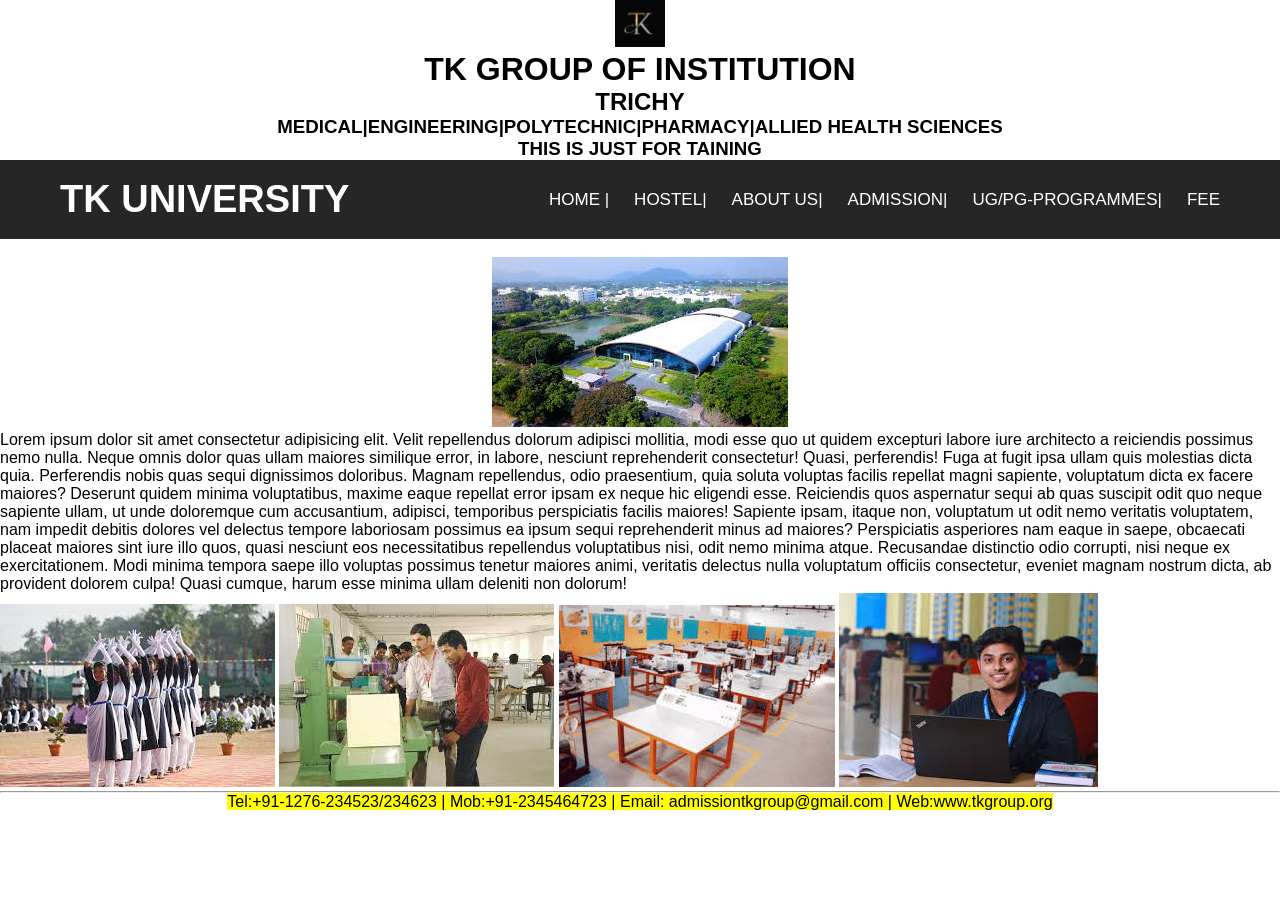
==== about.html @ 479e5a69 "Add files via upload" ====
<!DOCTYPE html>
<html lang="en">
<head>
    <title>ABOUT US</title>
    <link rel="icon" href="img/logo3.png">
    <link rel="stylesheet" href="style.css">
    <meta name="viewport" content="width=device-width, initial-scale=1.0">

</head>
<body >
   <center>
        <img src="img/logo3.png" width="50px">
        <h1 class="b">TK GROUP OF INSTITUTION </h1>
    </center>
        <center>
            <H2>TRICHY</H2>
            <h3>MEDICAL|ENGINEERING|POLYTECHNIC|PHARMACY|ALLIED HEALTH SCIENCES</h3>
            <H3>THIS IS JUST FOR TAINING </H3>
        </center>
        <nav>
            <h1 class="d">TK  UNIVERSITY</h1>
            <ul class="a">
                <li class="s"><a href="index.html">HOME |</a></li>
                <li class="s"><a href="hostel.html"> HOSTEL|</a></li>
                <li class="s"><a href="about.html">ABOUT US|</a></li>
                <li class="s"><a href="admission.html">ADMISSION|</a></li>
                <li class="s"><a href="programmes.html">UG/PG-PROGRAMMES|</a></li>
                <li class="s"><a href="fee.html">FEE</a></li>
            </ul>
        </nav>
    <br>
    <center>
        <img src="img/download (1).jpg" >
    </center>
    <p>
        Lorem ipsum dolor sit amet consectetur adipisicing elit. Velit repellendus dolorum adipisci mollitia, modi esse quo ut quidem excepturi labore iure architecto a reiciendis possimus nemo nulla. Neque omnis dolor quas ullam maiores similique error, in labore, nesciunt reprehenderit consectetur! Quasi, perferendis! Fuga at fugit ipsa ullam quis molestias dicta quia. Perferendis nobis quas sequi dignissimos doloribus. Magnam repellendus, odio praesentium, quia soluta voluptas facilis repellat magni sapiente, voluptatum dicta ex facere maiores? Deserunt quidem minima voluptatibus, maxime eaque repellat error ipsam ex neque hic eligendi esse. Reiciendis quos aspernatur sequi ab quas suscipit odit quo neque sapiente ullam, ut unde doloremque cum accusantium, adipisci, temporibus perspiciatis facilis maiores! Sapiente ipsam, itaque non, voluptatum ut odit nemo veritatis voluptatem, nam impedit debitis dolores vel delectus tempore laboriosam possimus ea ipsum sequi reprehenderit minus ad maiores? Perspiciatis asperiores nam eaque in saepe, obcaecati placeat maiores sint iure illo quos, quasi nesciunt eos necessitatibus repellendus voluptatibus nisi, odit nemo minima atque. Recusandae distinctio odio corrupti, nisi neque ex exercitationem. Modi minima tempora saepe illo voluptas possimus tenetur maiores animi, veritatis delectus nulla voluptatum officiis consectetur, eveniet magnam nostrum dicta, ab provident dolorem culpa! Quasi cumque, harum esse minima ullam deleniti non dolorum!
    </p>
    <img src="img/images (6).jpg"  >
    <img src="img/images (17).jpg" >
    <img src="img/images (18).jpg" >
    <img src="img/images (16).jpg" >
    <hr>
    <center>
        <p>
            <mark>Tel:+91-1276-234523/234623 | Mob:+91-2345464723 | Email: admissiontkgroup@gmail.com | Web:www.tkgroup.org</mark>
        
        </p>
    </center>
</body>
</html>
---- style.css ----
*{
    margin: 0;
    padding: 0;
    box-sizing: border-box;
    font-family: 'Poppins', sans-serif;
}


/* Header */
.top-header{
    text-align: center;
    padding: 25px 20px;
}

.top-header img{
    width: 90px;
    margin-bottom: 10px;
}

.top-header h1{
    font-size: 45px;
    font-weight: 700;
}

.top-header h2{
    font-size: 28px;
    margin-top: 10px;
}

.top-header p{
    margin-top: 10px;
    font-size: 18px;
}

/* Navbar */
nav{
    background: rgba(0,0,0,0.85);
    backdrop-filter: blur(10px);

    display: flex;
    justify-content: space-between;
    align-items: center;

    padding: 18px 60px;
    position: sticky;
    top: 0;
    z-index: 1000;
}

.d{
    color: white;
    font-size: 38px;
    font-weight: bold;
}

.a{
    display: flex;
    list-style: none;
}

.s{
    margin-left: 25px;
}

.s a{
    color: white;
    text-decoration: none;
    font-size: 17px;
    transition: 0.3s;
}

.s a:hover{
    color: #00bfff;
}

/* Section */
.section-title{
    text-align: center;
    font-size: 40px;
    margin: 50px 0 30px;
    font-weight: bold;
}

/* Cards Layout */
.container{
    width: 90%;
    margin: auto;

    display: grid;
    grid-template-columns: repeat(auto-fit,minmax(320px,1fr));
    gap: 30px;

    margin-bottom: 60px;
}

/* Card */
.card{
    background: white;
    color: black;

    padding: 25px;
    border-radius: 15px;

    box-shadow: 0 5px 20px rgba(0,0,0,0.2);

    transition: 0.3s;
}

.card:hover{
    transform: translateY(-10px);
}

.card h3{
    color: #1e3a8a;
    margin-bottom: 15px;
    font-size: 28px;
}

.card ul{
    list-style: none;
}

.card ul li{
    padding: 8px 0;
    border-bottom: 1px solid #ddd;
}

/* Footer */
footer{
    background: black;
    color: white;
    text-align: center;
    padding: 20px;
    font-size: 18px;
}

/* Responsive */
@media(max-width:900px){

    nav{
        flex-direction: column;
        padding: 20px;
    }

    .a{
        flex-direction: column;
        margin-top: 15px;
    }

    .s{
        margin: 10px 0;
    }

    .top-header h1{
        font-size: 32px;
    }
}
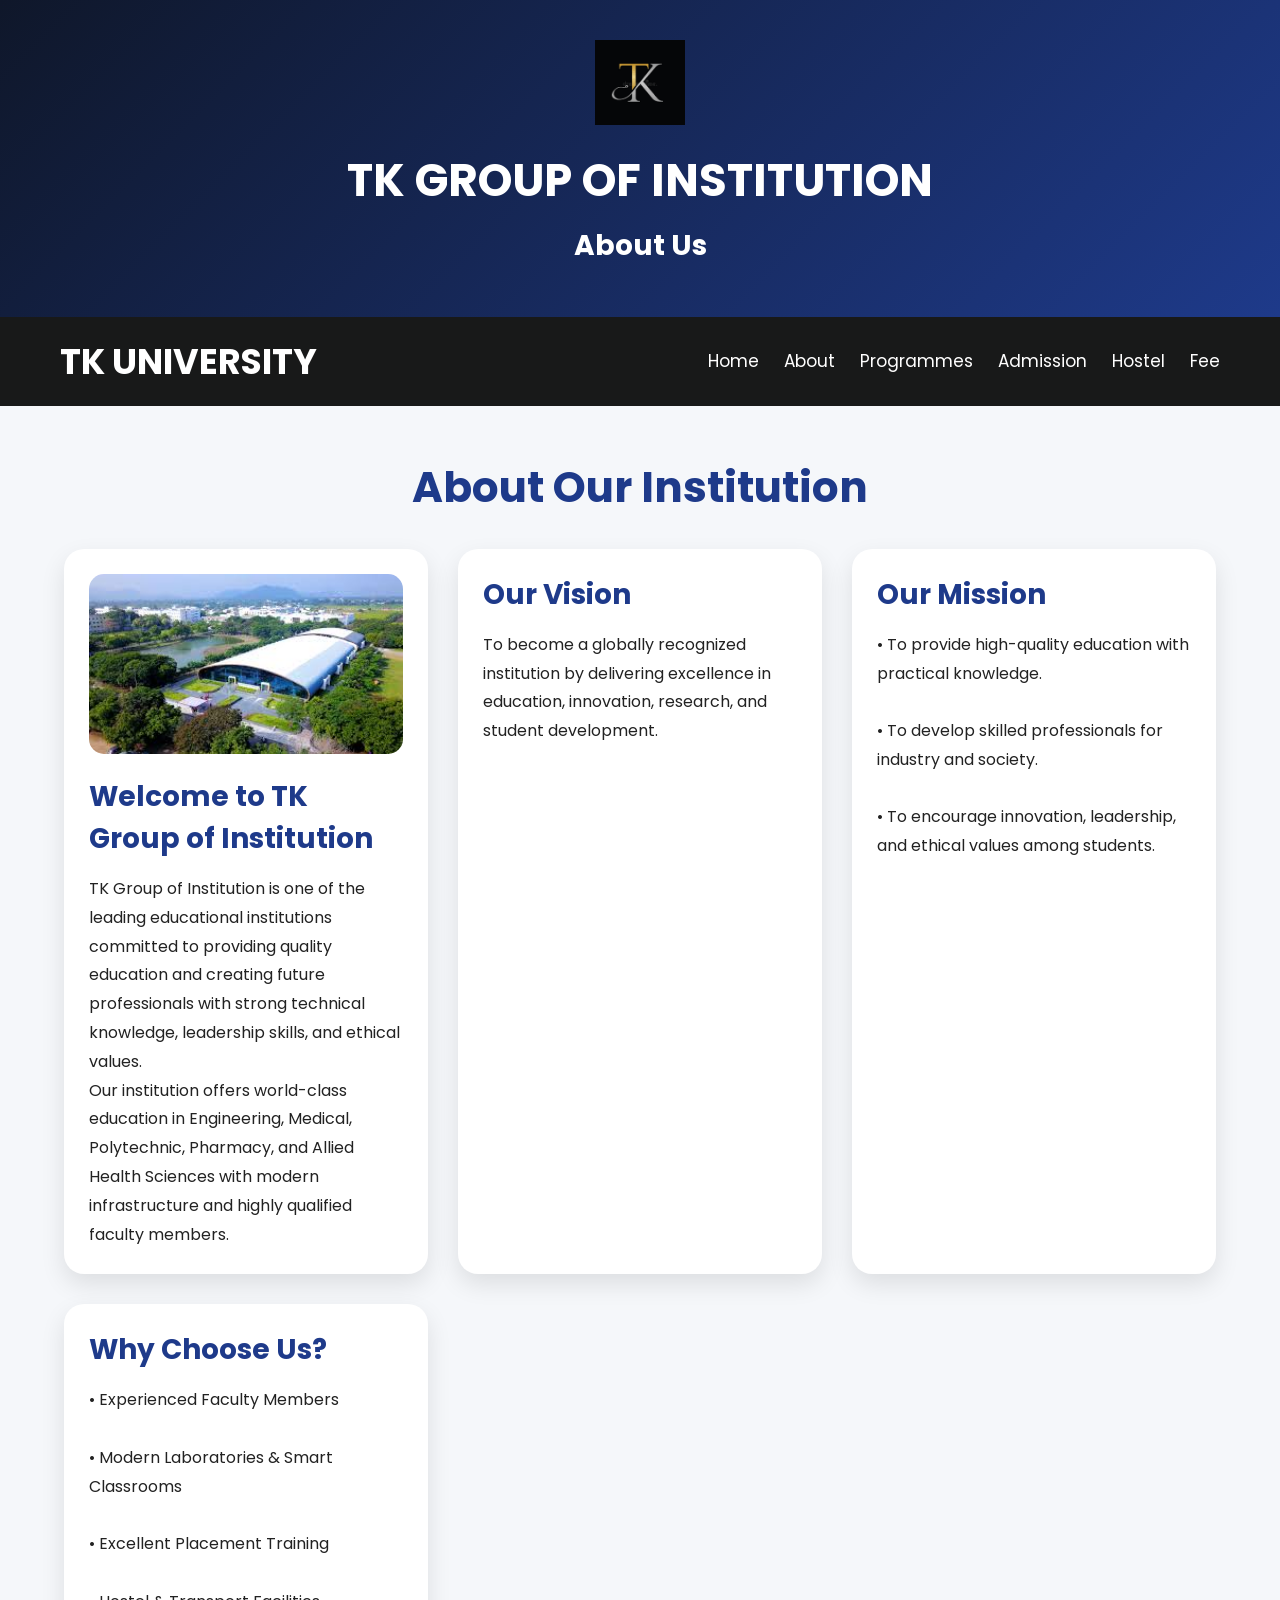
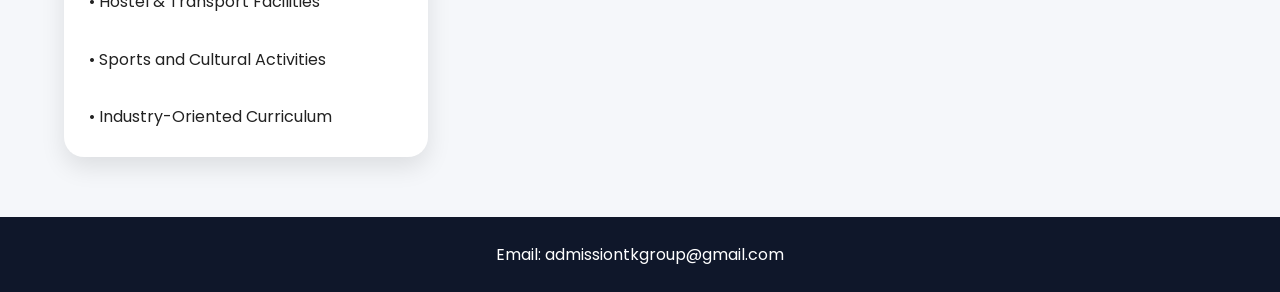
==== commit 239f5668: "Add files via upload" ====
--- a/about.html
+++ b/about.html
@@ -1,50 +1,120 @@
 <!DOCTYPE html>
 <html lang="en">
+
 <head>
-    <title>ABOUT US</title>
-    <link rel="icon" href="img/logo3.png">
+
+    <title>About Us</title>
+
     <link rel="stylesheet" href="style.css">
-    <meta name="viewport" content="width=device-width, initial-scale=1.0">
 
 </head>
-<body >
-   <center>
-        <img src="img/logo3.png" width="50px">
-        <h1 class="b">TK GROUP OF INSTITUTION </h1>
-    </center>
-        <center>
-            <H2>TRICHY</H2>
-            <h3>MEDICAL|ENGINEERING|POLYTECHNIC|PHARMACY|ALLIED HEALTH SCIENCES</h3>
-            <H3>THIS IS JUST FOR TAINING </H3>
-        </center>
-        <nav>
-            <h1 class="d">TK  UNIVERSITY</h1>
-            <ul class="a">
-                <li class="s"><a href="index.html">HOME |</a></li>
-                <li class="s"><a href="hostel.html"> HOSTEL|</a></li>
-                <li class="s"><a href="about.html">ABOUT US|</a></li>
-                <li class="s"><a href="admission.html">ADMISSION|</a></li>
-                <li class="s"><a href="programmes.html">UG/PG-PROGRAMMES|</a></li>
-                <li class="s"><a href="fee.html">FEE</a></li>
-            </ul>
-        </nav>
-    <br>
-    <center>
-        <img src="img/download (1).jpg" >
-    </center>
+
+<body>
+
+<header class="top-header">
+
+    <img src="img/logo3.png">
+
+    <h1>TK GROUP OF INSTITUTION</h1>
+
+    <h2>About Us</h2>
+
+</header>
+
+<nav>
+
+    <h1 class="d">TK UNIVERSITY</h1>
+
+    <ul class="a">
+
+        <li class="s"><a href="index.html">Home</a></li>
+        <li class="s"><a href="about.html">About</a></li>
+        <li class="s"><a href="programmes.html">Programmes</a></li>
+        <li class="s"><a href="admission.html">Admission</a></li>
+        <li class="s"><a href="hostel.html">Hostel</a></li>
+        <li class="s"><a href="fee.html">Fee</a></li>
+
+    </ul>
+
+</nav>
+<h2 class="section-title">About Our Institution</h2>
+
+<div class="container">
+
+    <div class="card">
+
+        <img src="img/download (1).jpg" alt="Campus">
+
+        <h3>Welcome to TK Group of Institution</h3>
+
+        <p>
+            TK Group of Institution is one of the leading educational institutions
+            committed to providing quality education and creating future professionals
+            with strong technical knowledge, leadership skills, and ethical values.
+        </p>
+
+        <p>
+            Our institution offers world-class education in Engineering, Medical,
+            Polytechnic, Pharmacy, and Allied Health Sciences with modern
+            infrastructure and highly qualified faculty members.
+        </p>
+
+    </div>
+
+    <div class="card">
+
+        <h3>Our Vision</h3>
+
+        <p>
+            To become a globally recognized institution by delivering excellence
+            in education, innovation, research, and student development.
+        </p>
+
+    </div>
+
+    <div class="card">
+
+        <h3>Our Mission</h3>
+
+        <p>
+            • To provide high-quality education with practical knowledge.<br><br>
+
+            • To develop skilled professionals for industry and society.<br><br>
+
+            • To encourage innovation, leadership, and ethical values among students.
+        </p>
+
+    </div>
+
+    <div class="card">
+
+        <h3>Why Choose Us?</h3>
+
+        <p>
+            • Experienced Faculty Members<br><br>
+
+            • Modern Laboratories & Smart Classrooms<br><br>
+
+            • Excellent Placement Training<br><br>
+
+            • Hostel & Transport Facilities<br><br>
+
+            • Sports and Cultural Activities<br><br>
+
+            • Industry-Oriented Curriculum
+        </p>
+
+    </div>
+
+</div>
+
+
+<footer>
+
     <p>
-        Lorem ipsum dolor sit amet consectetur adipisicing elit. Velit repellendus dolorum adipisci mollitia, modi esse quo ut quidem excepturi labore iure architecto a reiciendis possimus nemo nulla. Neque omnis dolor quas ullam maiores similique error, in labore, nesciunt reprehenderit consectetur! Quasi, perferendis! Fuga at fugit ipsa ullam quis molestias dicta quia. Perferendis nobis quas sequi dignissimos doloribus. Magnam repellendus, odio praesentium, quia soluta voluptas facilis repellat magni sapiente, voluptatum dicta ex facere maiores? Deserunt quidem minima voluptatibus, maxime eaque repellat error ipsam ex neque hic eligendi esse. Reiciendis quos aspernatur sequi ab quas suscipit odit quo neque sapiente ullam, ut unde doloremque cum accusantium, adipisci, temporibus perspiciatis facilis maiores! Sapiente ipsam, itaque non, voluptatum ut odit nemo veritatis voluptatem, nam impedit debitis dolores vel delectus tempore laboriosam possimus ea ipsum sequi reprehenderit minus ad maiores? Perspiciatis asperiores nam eaque in saepe, obcaecati placeat maiores sint iure illo quos, quasi nesciunt eos necessitatibus repellendus voluptatibus nisi, odit nemo minima atque. Recusandae distinctio odio corrupti, nisi neque ex exercitationem. Modi minima tempora saepe illo voluptas possimus tenetur maiores animi, veritatis delectus nulla voluptatum officiis consectetur, eveniet magnam nostrum dicta, ab provident dolorem culpa! Quasi cumque, harum esse minima ullam deleniti non dolorum!
+        Email: admissiontkgroup@gmail.com
     </p>
-    <img src="img/images (6).jpg"  >
-    <img src="img/images (17).jpg" >
-    <img src="img/images (18).jpg" >
-    <img src="img/images (16).jpg" >
-    <hr>
-    <center>
-        <p>
-            <mark>Tel:+91-1276-234523/234623 | Mob:+91-2345464723 | Email: admissiontkgroup@gmail.com | Web:www.tkgroup.org</mark>
-        
-        </p>
-    </center>
-</body>
-</html>+
+</footer>
+
+</body>
--- a/style.css
+++ b/style.css
@@ -1,157 +1,236 @@
+@import url('https://fonts.googleapis.com/css2?family=Poppins:wght@300;400;500;600;700&display=swap');
+
 *{
-    margin: 0;
-    padding: 0;
-    box-sizing: border-box;
-    font-family: 'Poppins', sans-serif;
-}
-
-
-/* Header */
+    margin:0;
+    padding:0;
+    box-sizing:border-box;
+    font-family:'Poppins',sans-serif;
+}
+
+body{
+    background:#f5f7fa;
+    color:#222;
+    overflow-x:hidden;
+}
+
+/* HEADER */
+
 .top-header{
-    text-align: center;
-    padding: 25px 20px;
+    text-align:center;
+    padding:40px 20px;
+    background:linear-gradient(135deg,#0f172a,#1e3a8a);
+    color:white;
 }
 
 .top-header img{
-    width: 90px;
-    margin-bottom: 10px;
+    width:90px;
+    margin-bottom:15px;
 }
 
 .top-header h1{
-    font-size: 45px;
-    font-weight: 700;
+    font-size:45px;
+    margin-bottom:10px;
 }
 
 .top-header h2{
-    font-size: 28px;
-    margin-top: 10px;
+    font-size:28px;
+    margin-bottom:10px;
 }
 
 .top-header p{
-    margin-top: 10px;
-    font-size: 18px;
-}
-
-/* Navbar */
+    font-size:18px;
+    margin-top:10px;
+}
+
+/* NAVBAR */
+
 nav{
-    background: rgba(0,0,0,0.85);
-    backdrop-filter: blur(10px);
-
-    display: flex;
-    justify-content: space-between;
-    align-items: center;
-
-    padding: 18px 60px;
-    position: sticky;
-    top: 0;
-    z-index: 1000;
+    position:sticky;
+    top:0;
+    background:rgba(0,0,0,0.9);
+
+    display:flex;
+    justify-content:space-between;
+    align-items:center;
+
+    padding:18px 60px;
+
+    z-index:1000;
 }
 
 .d{
-    color: white;
-    font-size: 38px;
-    font-weight: bold;
+    color:white;
+    font-size:35px;
 }
 
 .a{
-    display: flex;
-    list-style: none;
-}
-
-.s{
-    margin-left: 25px;
+    display:flex;
+    list-style:none;
+    gap:25px;
 }
 
 .s a{
-    color: white;
-    text-decoration: none;
-    font-size: 17px;
-    transition: 0.3s;
+    text-decoration:none;
+    color:white;
+    font-size:17px;
 }
 
 .s a:hover{
-    color: #00bfff;
-}
-
-/* Section */
+    color:#00bfff;
+}
+
+/* SECTION */
+
 .section-title{
-    text-align: center;
-    font-size: 40px;
-    margin: 50px 0 30px;
-    font-weight: bold;
-}
-
-/* Cards Layout */
+    text-align:center;
+    font-size:42px;
+    margin:50px 0 30px;
+    color:#1e3a8a;
+}
+
+/* CONTAINER */
+
 .container{
-    width: 90%;
-    margin: auto;
-
-    display: grid;
-    grid-template-columns: repeat(auto-fit,minmax(320px,1fr));
-    gap: 30px;
-
-    margin-bottom: 60px;
-}
-
-/* Card */
+    width:90%;
+    margin:auto;
+
+    display:grid;
+    grid-template-columns:repeat(auto-fit,minmax(300px,1fr));
+
+    gap:30px;
+
+    margin-bottom:60px;
+}
+
+/* CARD */
+
 .card{
-    background: white;
-    color: black;
-
-    padding: 25px;
-    border-radius: 15px;
-
-    box-shadow: 0 5px 20px rgba(0,0,0,0.2);
-
-    transition: 0.3s;
-}
-
-.card:hover{
-    transform: translateY(-10px);
+    background:white;
+    padding:25px;
+
+    border-radius:20px;
+
+    box-shadow:0 10px 25px rgba(0,0,0,0.1);
 }
 
 .card h3{
-    color: #1e3a8a;
-    margin-bottom: 15px;
-    font-size: 28px;
+    color:#1e3a8a;
+    margin-bottom:15px;
+    font-size:28px;
+}
+
+.card p{
+    line-height:1.8;
+}
+
+.card img{
+    width:100%;
+    border-radius:15px;
+    margin-bottom:15px;
 }
 
 .card ul{
-    list-style: none;
+    list-style:none;
 }
 
 .card ul li{
-    padding: 8px 0;
-    border-bottom: 1px solid #ddd;
-}
-
-/* Footer */
+    padding:10px 0;
+    border-bottom:1px solid #ddd;
+}
+
+/* FORM */
+
+form{
+    background:white;
+    width:90%;
+    max-width:700px;
+
+    margin:auto;
+    padding:40px;
+
+    border-radius:20px;
+
+    box-shadow:0 5px 20px rgba(0,0,0,0.1);
+}
+
+table{
+    width:100%;
+}
+
+td{
+    padding:12px;
+}
+
+input,
+select{
+    width:100%;
+    padding:12px;
+
+    border:1px solid #ccc;
+    border-radius:10px;
+
+    outline:none;
+}
+
+input:focus,
+select:focus{
+    border-color:#1e3a8a;
+}
+
+input[type="submit"],
+input[type="reset"]{
+    background:#1e3a8a;
+    color:white;
+
+    border:none;
+    cursor:pointer;
+}
+
+input[type="submit"]:hover,
+input[type="reset"]:hover{
+    background:#00bfff;
+}
+
+/* FOOTER */
+
 footer{
-    background: black;
-    color: white;
-    text-align: center;
-    padding: 20px;
-    font-size: 18px;
-}
-
-/* Responsive */
+    background:#0f172a;
+    color:white;
+
+    text-align:center;
+
+    padding:25px;
+    margin-top:40px;
+}
+
+/* RESPONSIVE */
+
 @media(max-width:900px){
 
     nav{
-        flex-direction: column;
-        padding: 20px;
+        flex-direction:column;
+        padding:20px;
     }
 
     .a{
-        flex-direction: column;
-        margin-top: 15px;
-    }
-
-    .s{
-        margin: 10px 0;
+        flex-direction:column;
+        align-items:center;
+        margin-top:20px;
     }
 
     .top-header h1{
-        font-size: 32px;
+        font-size:30px;
+    }
+
+    .top-header h2{
+        font-size:22px;
+    }
+
+    .section-title{
+        font-size:32px;
+    }
+
+    .d{
+        font-size:28px;
     }
 }
